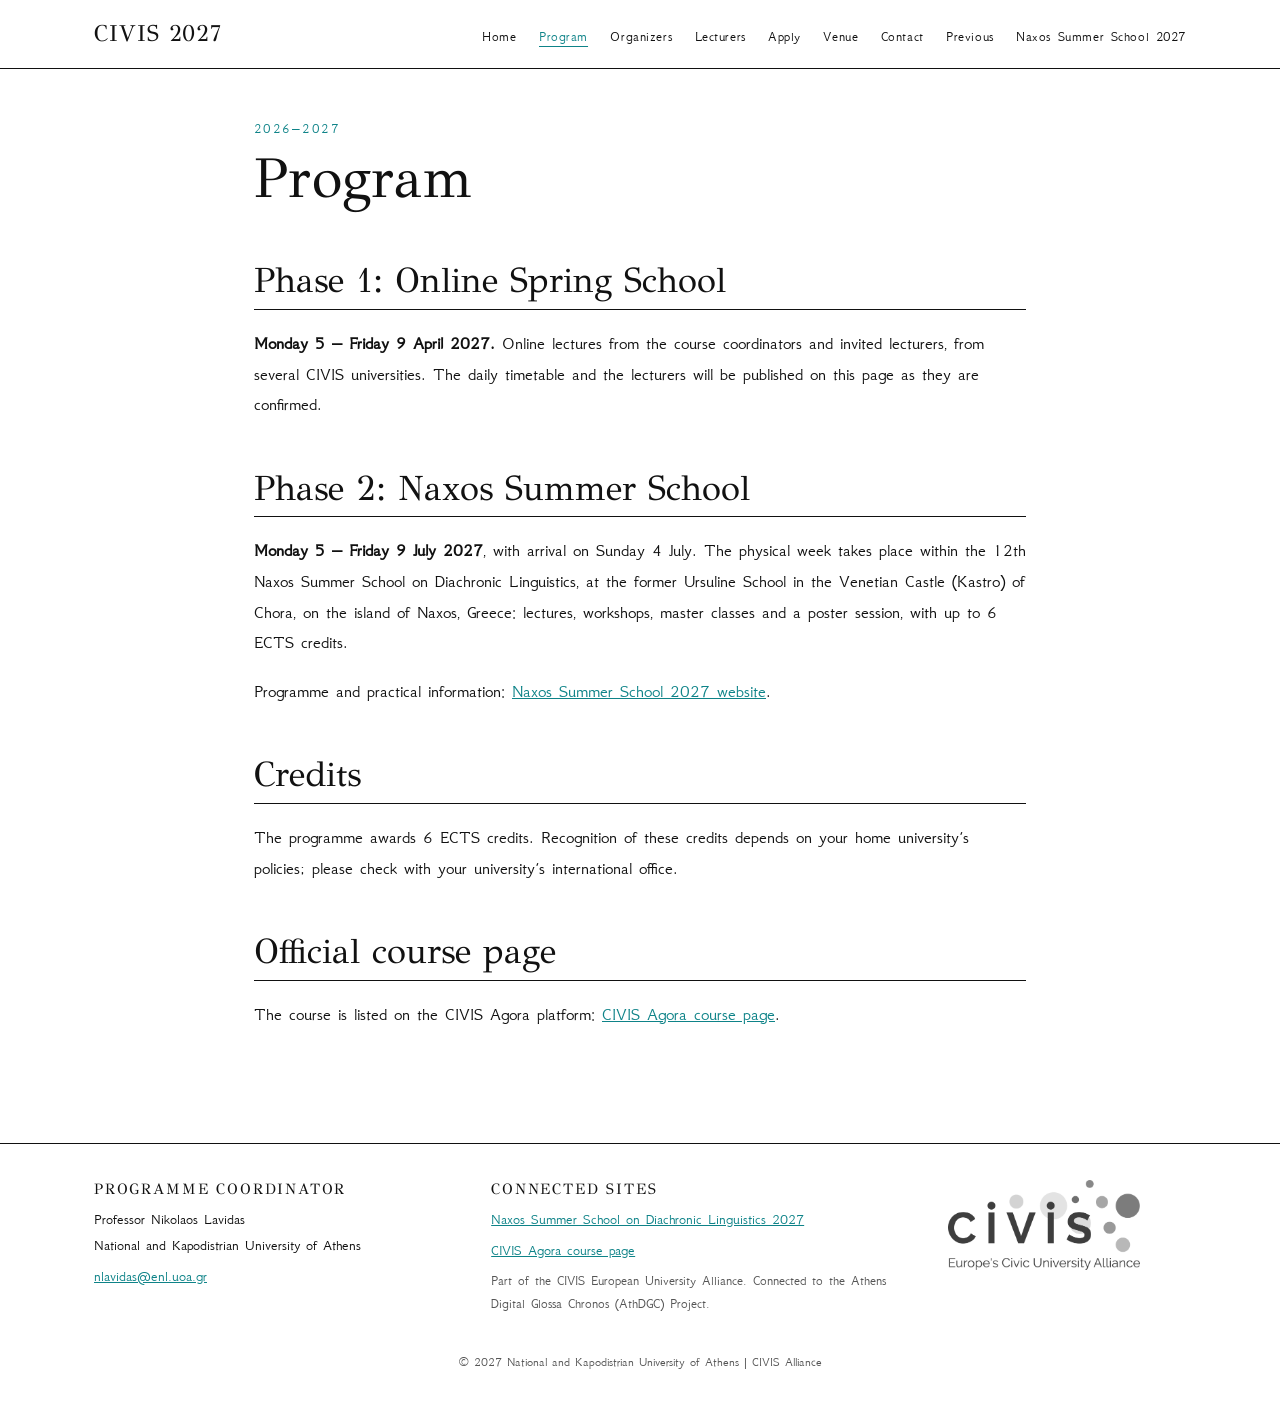
==== program.html @ cedac1d0 "CIVIS Diachronic Linguistics 2026-2027 site" ====
<!DOCTYPE html>
<html lang="en">
<head>
<meta charset="UTF-8">
<meta name="viewport" content="width=device-width, initial-scale=1.0">
<meta name="author" content="Lavidas">
<meta name="description" content="CIVIS Blended Intensive Programme Diachronic Linguistics in the 21st Century, 2026-2027: online Spring School 5-9 April 2027 and the Naxos Summer School, 4-9 July 2027.">
<title>Program | CIVIS Diachronic Linguistics 2027</title>
<link rel="icon" type="image/png" href="assets/logos/favicon.png">
<link rel="preconnect" href="https://fonts.googleapis.com">
<link rel="preconnect" href="https://fonts.gstatic.com" crossorigin>
<link rel="stylesheet" href="https://fonts.googleapis.com/css2?family=GFS+Didot&family=GFS+Neohellenic:ital,wght@0,400;0,700;1,400&display=swap">
<link rel="stylesheet" href="style.css">
</head>
<body>
<header class="top">
  <div class="bar">
    <a href="index.html" class="mark">CIVIS 2027</a>
    <nav><ul>
        <li><a href="index.html">Home</a></li>
        <li><a href="program.html" class="active">Program</a></li>
        <li><a href="organizers.html">Organizers</a></li>
        <li><a href="speakers.html">Lecturers</a></li>
        <li><a href="registration.html">Apply</a></li>
        <li><a href="venue.html">Venue</a></li>
        <li><a href="contact.html">Contact</a></li>
        <li><a href="previous.html">Previous</a></li>
        <li><a href="https://athdgc.github.io/naxos-summer-school-2027/">Naxos Summer School 2027</a></li>
    </ul></nav>
  </div>
</header>

<section class="plainpage">
<p class="eyebrow">2026&ndash;2027</p>
<h1>Program</h1>
<h2>Phase 1: Online Spring School</h2>
<p><strong>Monday 5 &ndash; Friday 9 April 2027.</strong> Online lectures from the course coordinators and invited lecturers, from several CIVIS universities. The daily timetable and the lecturers will be published on this page as they are confirmed.</p>
<h2>Phase 2: Naxos Summer School</h2>
<p><strong>Monday 5 &ndash; Friday 9 July 2027</strong>, with arrival on Sunday 4 July. The physical week takes place within the 12th Naxos Summer School on Diachronic Linguistics, at the former Ursuline School in the Venetian Castle (Kastro) of Chora, on the island of Naxos, Greece: lectures, workshops, master classes and a poster session, with up to 6 ECTS credits.</p>
<p>Programme and practical information: <a href="https://athdgc.github.io/naxos-summer-school-2027/">Naxos Summer School 2027 website</a>.</p>
<h2>Credits</h2>
<p>The programme awards 6 ECTS credits. Recognition of these credits depends on your home university&rsquo;s policies; please check with your university&rsquo;s international office.</p>
<h2>Official course page</h2>
<p>The course is listed on the CIVIS Agora platform: <a href="https://civis-agora.widening.eu/offering/46/2269" target="_blank" rel="noopener">CIVIS Agora course page</a>.</p>
</section>

<footer>
  <div class="foot">
    <div>
      <h4>Programme coordinator</h4>
      <p>Professor Nikolaos Lavidas<br>National and Kapodistrian University of Athens</p>
      <p><a href="mailto:nlavidas@enl.uoa.gr">nlavidas@enl.uoa.gr</a></p>
    </div>
    <div>
      <h4>Connected sites</h4>
      <p><a href="https://athdgc.github.io/naxos-summer-school-2027/">Naxos Summer School on Diachronic Linguistics 2027</a></p>
      <p><a href="https://civis-agora.widening.eu/offering/46/2269" target="_blank" rel="noopener">CIVIS Agora course page</a></p>
      <p class="small">Part of the CIVIS European University Alliance. Connected to the Athens Digital Glossa Chronos (AthDGC) Project.</p>
    </div>
    <div class="flogos">
      <a href="https://civis.eu" target="_blank" rel="noopener"><img class="bw" src="assets/logos/civis-large---.png" alt="CIVIS European University Alliance logo"></a>
    </div>
  </div>
  <p class="copy">&copy; 2027 National and Kapodistrian University of Athens | CIVIS Alliance</p>
</footer>
</body>
</html>
---- style.css ----
/* Naxos Summer School 2027 */
:root{--ink:#111;--soft:#555;--rule:#d4d4d4;--accent:#0E8388}
*{box-sizing:border-box}
html{-webkit-text-size-adjust:100%}
body{margin:0;background:#fff;color:var(--ink);font-family:"GFS Neohellenic","Gentium Plus",Georgia,serif;font-size:18px;line-height:1.7}
h1,h2,h3,h4{font-family:"GFS Didot","Gentium Plus",Georgia,serif;font-weight:400;color:var(--ink);line-height:1.2}
h1{font-size:clamp(2.2rem,4.6vw,3.5rem);margin:.3rem 0 1rem;letter-spacing:.005em}
h2{font-size:clamp(1.6rem,3vw,2.2rem);margin:3rem 0 1rem;padding-bottom:.4rem;border-bottom:1px solid var(--ink)}
h3{font-size:1.25rem;margin:1.6rem 0 .3rem}
h4{font-size:.95rem;letter-spacing:.12em;text-transform:uppercase;margin:0 0 .6rem}
a{color:var(--accent)}
img{max-width:100%}
.bw{filter:grayscale(1) contrast(1.06)}
.top{position:sticky;top:0;z-index:20;background:#fff;border-bottom:1px solid var(--ink)}
.bar{max-width:1140px;margin:0 auto;padding:.9rem 1.5rem;display:flex;flex-wrap:wrap;align-items:baseline;justify-content:space-between;gap:.4rem 2rem}
.mark{font-family:"GFS Didot",Georgia,serif;font-size:1.45rem;color:var(--ink);text-decoration:none;letter-spacing:.04em}
nav ul{list-style:none;margin:0;padding:0;display:flex;flex-wrap:wrap;gap:.2rem 1.4rem}
nav a{color:var(--ink);text-decoration:none;font-size:.9rem;letter-spacing:.04em}
nav a:hover,nav a.active{color:var(--accent);text-decoration:underline;text-underline-offset:5px}
.herophoto img{width:100%;height:min(62vh,560px);object-fit:cover;object-position:center 40%;display:block}
.intro{max-width:1140px;margin:0 auto;padding:3rem 1.5rem 2rem}
.intro-grid{display:grid;grid-template-columns:1fr 1.15fr;gap:3rem;align-items:center}
.intro-logo img{width:100%;height:auto;filter:grayscale(1) contrast(1.35) brightness(1.07);mix-blend-mode:multiply}
.eyebrow{font-size:.85rem;letter-spacing:.18em;text-transform:uppercase;color:var(--accent);margin:0}
.lead{font-size:1.2rem;color:var(--ink)}
.btn{display:inline-block;background:var(--ink);color:#fff;text-decoration:none;padding:.85rem 2.1rem;letter-spacing:.08em;font-size:.95rem;margin-right:1.2rem}
.btn:hover{background:var(--accent)}
.textlink{color:var(--ink);text-underline-offset:5px}
.stats{max-width:1140px;margin:1rem auto 0;padding:0 1.5rem;display:grid;grid-template-columns:repeat(4,1fr);border-top:1px solid var(--ink);border-bottom:1px solid var(--ink)}
.stats div{padding:1.6rem .5rem;text-align:center;border-left:1px solid var(--rule)}
.stats div:first-child{border-left:0}
.stats span{display:block;font-family:"GFS Didot",Georgia,serif;font-size:3rem;line-height:1}
.stats p{margin:.4rem 0 0;font-size:.9rem;letter-spacing:.06em;color:var(--soft)}
.band{max-width:1140px;margin:0 auto;padding:1rem 1.5rem 1.5rem}
.band h2{margin-top:3.2rem}
.sub{color:var(--soft);margin-top:-.4rem}
.three{display:grid;grid-template-columns:repeat(3,1fr);gap:2.4rem}
.three h3{margin-top:.6rem}
.insts{display:grid;grid-template-columns:repeat(4,1fr);gap:2rem;margin:1.4rem 0}
.inst img{height:72px;width:auto;max-width:100%;object-fit:contain;display:block;margin-bottom:.8rem}
.inst h3{font-size:1.05rem;margin:.2rem 0}
.inst p{font-size:.9rem;color:var(--soft);margin:.2rem 0}
.people{display:grid;grid-template-columns:repeat(3,1fr);gap:1.6rem 2.4rem;margin:1.4rem 0}
.person{border-top:1px solid var(--rule);padding-top:.8rem}
.person h3{margin:0 0 .2rem;font-size:1.2rem}
.aff{margin:0;font-size:.95rem}
.role{margin:.3rem 0 0;font-size:.85rem;color:var(--soft);line-height:1.5}
.split{display:grid;grid-template-columns:1fr 1fr;gap:3rem;align-items:center}
.split img{width:100%;height:380px;object-fit:cover;display:block}
.plain{padding-left:1.1rem}
.plain li{margin:.3rem 0}
.fees{border-collapse:collapse;width:100%;margin:1rem 0;font-size:1rem}
.fees th{text-align:left;font-weight:400;font-family:"GFS Didot",Georgia,serif;border-bottom:1px solid var(--ink);padding:.5rem .8rem .5rem 0}
.fees td{border-bottom:1px solid var(--rule);padding:.7rem .8rem .7rem 0;vertical-align:top}
.ects-note{text-align:center;font-size:.8rem;color:var(--soft);font-style:italic;margin:2.5rem 1rem}
.plainpage{max-width:820px;margin:0 auto;padding:3rem 1.5rem 3rem}
.plainpage .insts{grid-template-columns:repeat(2,1fr)}
.two{display:grid;grid-template-columns:repeat(2,1fr);gap:0 2.4rem}
.wide{width:100%;height:340px;object-fit:cover;display:block;margin:1.4rem 0}
.course{border-top:1px solid var(--rule);padding:1rem 0}
.small{font-size:.85rem;color:var(--soft)}
footer{border-top:1px solid var(--ink);margin-top:3rem}
.foot{max-width:1140px;margin:0 auto;padding:2.2rem 1.5rem 1rem;display:grid;grid-template-columns:1.2fr 1.4fr .8fr;gap:2.5rem;font-size:.95rem}
.foot p{margin:.3rem 0}
.flogos img{height:90px;width:auto}
.copy{text-align:center;font-size:.8rem;color:var(--soft);margin:0;padding:1rem 1rem 2rem}
@media (max-width:860px){.intro-grid,.split,.three,.two,.foot{grid-template-columns:1fr}.insts,.people{grid-template-columns:repeat(2,1fr)}.stats{grid-template-columns:repeat(2,1fr)}.stats div:nth-child(3){border-left:0}.split img{height:260px}}
@media (max-width:520px){body{font-size:17px}.insts,.people,.plainpage .insts{grid-template-columns:1fr}}

.phasebox{padding:.2rem 0 .2rem 2rem;border-left:1px solid var(--ink)}
.phasebox h3{margin:.2rem 0 .1rem}
.phasebox p{margin:.1rem 0 1.2rem}
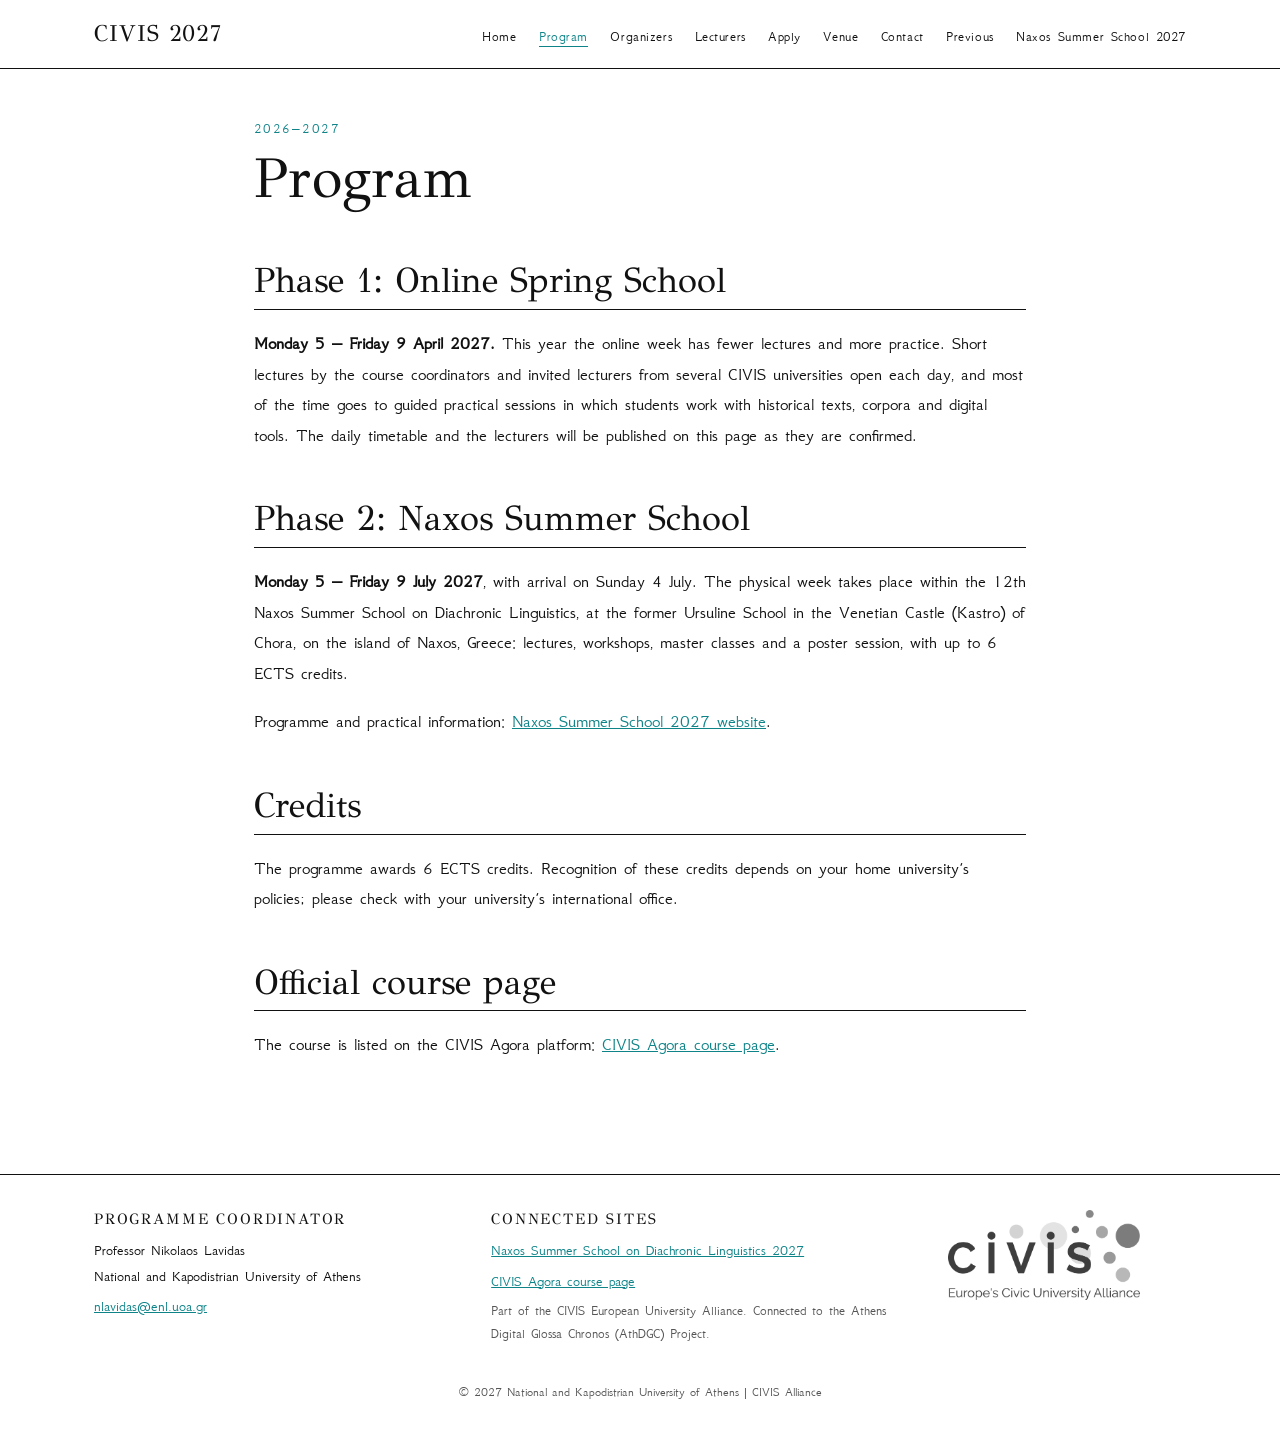
==== commit 04c3e3c3: "Online week: fewer lectures, more practice" ====
--- a/program.html
+++ b/program.html
@@ -34,7 +34,7 @@
 <p class="eyebrow">2026&ndash;2027</p>
 <h1>Program</h1>
 <h2>Phase 1: Online Spring School</h2>
-<p><strong>Monday 5 &ndash; Friday 9 April 2027.</strong> Online lectures from the course coordinators and invited lecturers, from several CIVIS universities. The daily timetable and the lecturers will be published on this page as they are confirmed.</p>
+<p><strong>Monday 5 &ndash; Friday 9 April 2027.</strong> This year the online week has fewer lectures and more practice. Short lectures by the course coordinators and invited lecturers from several CIVIS universities open each day, and most of the time goes to guided practical sessions in which students work with historical texts, corpora and digital tools. The daily timetable and the lecturers will be published on this page as they are confirmed.</p>
 <h2>Phase 2: Naxos Summer School</h2>
 <p><strong>Monday 5 &ndash; Friday 9 July 2027</strong>, with arrival on Sunday 4 July. The physical week takes place within the 12th Naxos Summer School on Diachronic Linguistics, at the former Ursuline School in the Venetian Castle (Kastro) of Chora, on the island of Naxos, Greece: lectures, workshops, master classes and a poster session, with up to 6 ECTS credits.</p>
 <p>Programme and practical information: <a href="https://athdgc.github.io/naxos-summer-school-2027/">Naxos Summer School 2027 website</a>.</p>
